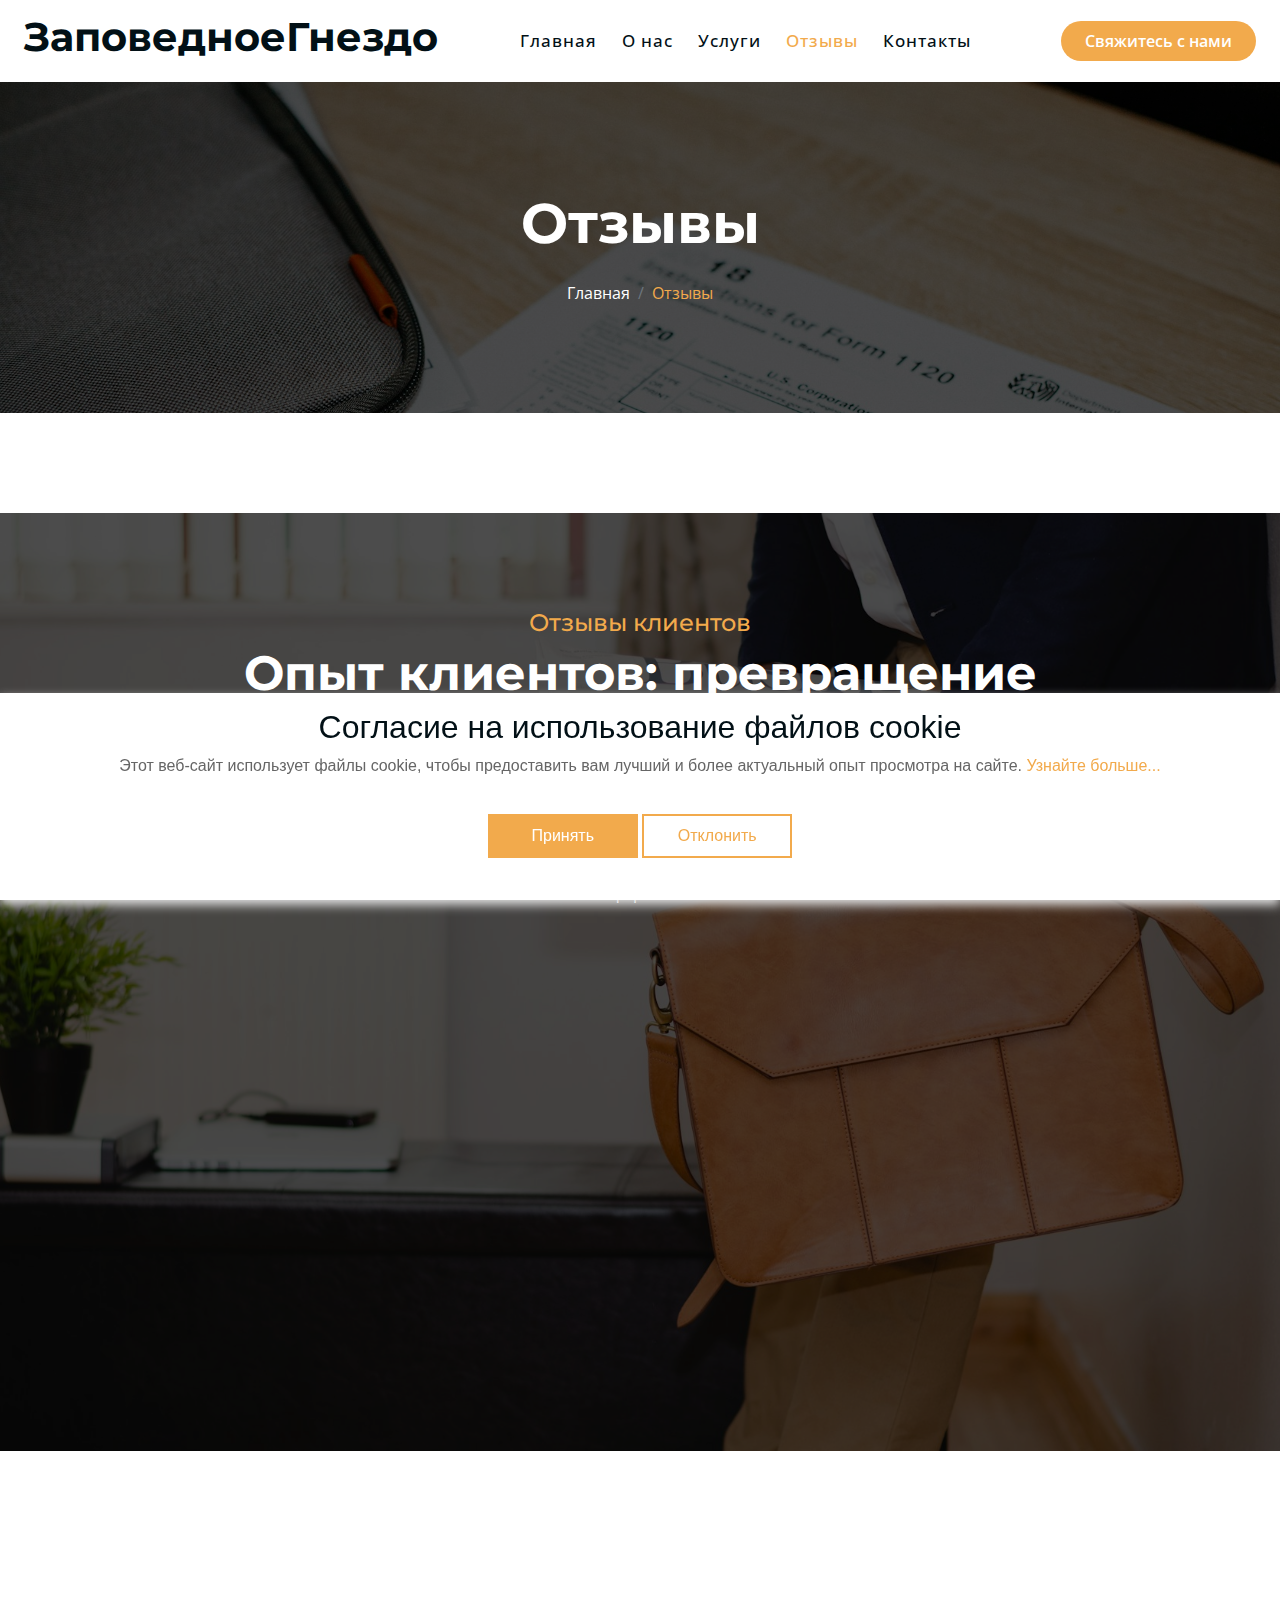
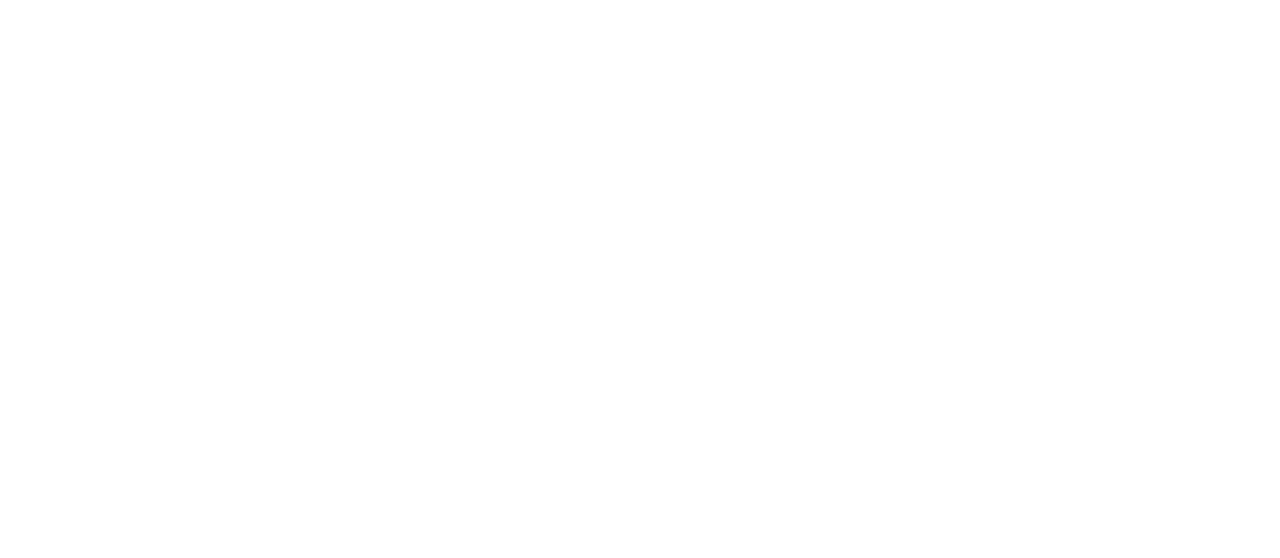
==== testimonial.html @ ce2cd8a4 "WIP" ====
<!DOCTYPE html>
<html lang="en">
    <head>
        <meta charset="utf-8" />
        <title>ЗаповедноеГнездо</title>
        <meta content="width=device-width, initial-scale=1.0" name="viewport" />
        <meta content="" name="keywords" />
        <meta content="" name="description" />

        <!-- Google Web Fonts -->
        <link rel="preconnect" href="https://fonts.googleapis.com" />
        <link rel="preconnect" href="https://fonts.gstatic.com" crossorigin />
        <link
            href="https://fonts.googleapis.com/css2?family=Montserrat:ital,wght@0,100..900;1,100..900&family=Open+Sans:ital,wdth,wght@0,75..100,300..800;1,75..100,300..800&display=swap"
            rel="stylesheet"
        />

        <!-- Icon Font Stylesheet -->
        <link
            rel="stylesheet"
            href="https://use.fontawesome.com/releases/v5.15.4/css/all.css"
        />
        <link
            href="https://cdn.jsdelivr.net/npm/bootstrap-icons@1.4.1/font/bootstrap-icons.css"
            rel="stylesheet"
        />

        <!-- Libraries Stylesheet -->
        <link href="lib/animate/animate.min.css" rel="stylesheet" />
        <link href="lib/lightbox/css/lightbox.min.css" rel="stylesheet" />
        <link
            href="lib/owlcarousel/assets/owl.carousel.min.css"
            rel="stylesheet"
        />

        <!-- Customized Bootstrap Stylesheet -->
        <link href="css/bootstrap.min.css" rel="stylesheet" />

        <link rel="shortcut icon" href="img/favicon.ico" type="image/x-icon" />

        <!-- Template Stylesheet -->
        <link href="css/style.css" rel="stylesheet" />
    </head>

    <body>
        <!-- Spinner Start -->
        <div
            id="spinner"
            class="show bg-white position-fixed translate-middle w-100 vh-100 top-50 start-50 d-flex align-items-center justify-content-center"
        >
            <div
                class="spinner-border text-primary"
                style="width: 3rem; height: 3rem"
                role="status"
            >
                <span class="sr-only">Loading...</span>
            </div>
        </div>
        <!-- Spinner End -->

        <!-- Navbar & Hero Start -->
        <div class="container-fluid nav-bar sticky-top px-4 py-2 py-lg-0">
            <nav class="navbar navbar-expand-lg navbar-light">
                <a href="" class="navbar-brand p-0">
                    <h1 class="display-6 text-dark">ЗаповедноеГнездо</h1>
                    <!-- <img src="img/logo.png" alt="Логотип"> -->
                </a>
                <button
                    class="navbar-toggler"
                    type="button"
                    data-bs-toggle="collapse"
                    data-bs-target="#navbarCollapse"
                >
                    <span class="fa fa-bars"></span>
                </button>
                <div class="collapse navbar-collapse" id="navbarCollapse">
                    <div class="navbar-nav mx-auto py-0">
                        <a href="index.html" class="nav-item nav-link"
                            >Главная</a
                        >
                        <a href="about.html" class="nav-item nav-link">О нас</a>
                        <a href="service.html" class="nav-item nav-link"
                            >Услуги</a
                        >
                        <a
                            href="testimonial.html"
                            class="nav-item nav-link active"
                            >Отзывы</a
                        >
                        <a href="contact.html" class="nav-item nav-link"
                            >Контакты</a
                        >
                    </div>
                    <a
                        href="contact.html"
                        class="btn btn-primary rounded-pill py-2 px-4 flex-shrink-0"
                        >Свяжитесь с нами</a
                    >
                </div>
            </nav>
        </div>
        <!-- Navbar & Hero End -->

        <!-- Header Start -->
        <div class="container-fluid bg-breadcrumb bg3">
            <div class="container text-center py-5" style="max-width: 900px">
                <h4
                    class="text-white display-4 mb-4 wow fadeInDown"
                    data-wow-delay="0.1s"
                >
                    Отзывы
                </h4>
                <ol
                    class="breadcrumb d-flex justify-content-center mb-0 wow fadeInDown"
                    data-wow-delay="0.3s"
                >
                    <li class="breadcrumb-item">
                        <a href="index.html">Главная</a>
                    </li>
                    <li class="breadcrumb-item active text-primary">Отзывы</li>
                </ol>
            </div>
        </div>
        <!-- Header End -->

        <!-- Testimonial Start -->
        <div class="container-fluid testimonial py-5" style="margin-top: 100px">
            <div class="container py-5">
                <div
                    class="text-center mx-auto pb-5 wow fadeInUp"
                    data-wow-delay="0.2s"
                    style="max-width: 800px"
                >
                    <h4 class="text-primary">Отзывы клиентов</h4>
                    <h1 class="display-5 text-white mb-4">
                        Опыт клиентов: превращение отдыха в успешные истории
                    </h1>
                    <p class="text-white mb-0">
                        Мы гордимся положительным влиянием, которое оказываем на
                        отдых наших клиентов. Наша приверженность качеству и
                        инновационным решениям помогли многим клиентам
                        насладиться комфортом во время бронирования отелей,
                        загородных домов и баз отдыха. Читайте отзывы ниже,
                        чтобы узнать, как наши услуги по организации отдыха
                        сделали их путешествия незабываемыми и комфортными.
                    </p>
                </div>
                <div
                    class="owl-carousel testimonial-carousel wow fadeInUp"
                    data-wow-delay="0.2s"
                >
                    <div class="testimonial-item p-4">
                        <p class="text-white fs-4 mb-4">
                            “Работа с этой командой стала переломным моментом в
                            организации моего отдыха. Их рекомендации по
                            бронированию отелей и загородных комплексов открыли
                            невероятные возможности для комфортного
                            времяпрепровождения. Персонализированная поддержка
                            помогла мне подобрать идеальные варианты для отдыха.
                            Я в восторге от результата и настоятельно рекомендую
                            их услуги всем, кто планирует отдых.”
                        </p>
                        <div class="testimonial-inner">
                            <div class="testimonial-img">
                                <img
                                    src="img/testimonial-1.jpg"
                                    class="img-fluid"
                                    alt="Image"
                                />
                                <div
                                    class="testimonial-quote btn-lg-square rounded-circle"
                                >
                                    <i class="fa fa-quote-right fa-2x"></i>
                                </div>
                            </div>
                            <div class="ms-4">
                                <h4>Иван Петров</h4>
                                <div class="d-flex text-primary">
                                    <i class="fas fa-star"></i>
                                    <i class="fas fa-star"></i>
                                    <i class="fas fa-star"></i>
                                    <i class="fas fa-star"></i>
                                    <i class="fas fa-star text-white"></i>
                                </div>
                            </div>
                        </div>
                    </div>
                    <div class="testimonial-item p-4">
                        <p class="text-white fs-4 mb-4">
                            “Сначала я сомневалась в организации отдыха, но
                            помощь этой команды полностью изменила моё мнение.
                            Их комплексный подход к бронированию загородных
                            домов и вниманию к деталям внушил мне уверенность в
                            своих решениях. Полученные рекомендации привели к
                            прекрасным результатам, и теперь я вижу загородные
                            комплексы как важную часть моего отдыха.”
                        </p>
                        <div class="testimonial-inner">
                            <div class="testimonial-img">
                                <img
                                    src="img/testimonial-2.jpg"
                                    class="img-fluid"
                                    alt="Image"
                                />
                                <div
                                    class="testimonial-quote btn-lg-square rounded-circle"
                                >
                                    <i class="fa fa-quote-right fa-2x"></i>
                                </div>
                            </div>
                            <div class="ms-4">
                                <h4>Анна Смирнова</h4>
                                <div class="d-flex text-primary">
                                    <i class="fas fa-star"></i>
                                    <i class="fas fa-star"></i>
                                    <i class="fas fa-star"></i>
                                    <i class="fas fa-star"></i>
                                    <i class="fas fa-star text-white"></i>
                                </div>
                            </div>
                        </div>
                    </div>
                    <div class="testimonial-item p-4">
                        <p class="text-white fs-4 mb-4">
                            “Знания и профессионализм этой команды не имеют
                            равных. Их анализ рынка загородных домов и советы по
                            организации отдыха были бесценны. Я особенно был
                            впечатлён тем, как они помогли мне интегрировать мои
                            личные предпочтения с возможностями на базе отдыха.
                            Их приверженность к моему комфорту очевидна, и я
                            благодарен за их поддержку.”
                        </p>
                        <div class="testimonial-inner">
                            <div class="testimonial-img">
                                <img
                                    src="img/testimonial-3.jpg"
                                    class="img-fluid"
                                    alt="Image"
                                />
                                <div
                                    class="testimonial-quote btn-lg-square rounded-circle"
                                >
                                    <i class="fa fa-quote-right fa-2x"></i>
                                </div>
                            </div>
                            <div class="ms-4">
                                <h4>Сергей Иванов</h4>
                                <div class="d-flex text-primary">
                                    <i class="fas fa-star"></i>
                                    <i class="fas fa-star"></i>
                                    <i class="fas fa-star"></i>
                                    <i class="fas fa-star"></i>
                                    <i class="fas fa-star text-white"></i>
                                </div>
                            </div>
                        </div>
                    </div>
                </div>
            </div>
        </div>
        <!-- Testimonial End -->

        <!-- Footer Start -->
        <div
            class="container-fluid footer py-5 wow fadeIn"
            data-wow-delay="0.2s"
        >
            <div class="container py-5">
                <div class="row g-5">
                    <div class="col-md-6 col-lg-6 col-xl-4">
                        <div class="footer-item">
                            <a href="index.html" class="p-0">
                                <h4 class="text-white mb-4">
                                    ЗаповедноеГнездо
                                </h4>
                            </a>
                            <p class="mb-2">
                                Мы предлагаем широкий выбор вариантов для
                                бронирования отелей, загородных домов и баз
                                отдыха. На нашем сайте вы найдете всю
                                необходимую информацию о лучших местах для
                                отдыха и сможете сделать свой выбор, основываясь
                                на ваших предпочтениях и бюджете.
                            </p>
                            <div class="d-flex align-items-center">
                                <i
                                    class="fas fa-map-marker-alt text-primary me-3"
                                ></i>
                                <p class="text-white mb-0">
                                    Бизнес Центр Алтын Заман, пр-т. Сейфуллина
                                    498, Алматы 050000, Казахстан
                                </p>
                            </div>
                            <div class="d-flex align-items-center">
                                <i
                                    class="fas fa-envelope text-primary me-3"
                                ></i>
                                <p class="text-white mb-0">
                                    reserve_nest@gmail.com
                                </p>
                            </div>
                            <div class="d-flex align-items-center">
                                <i
                                    class="fa fa-phone-alt text-primary me-3"
                                ></i>
                                <p class="text-white mb-0">+77013839966</p>
                            </div>
                        </div>
                    </div>
                    <div class="col-md-6 col-lg-6 col-xl-3">
                        <div class="footer-item">
                            <h4 class="text-white mb-4">Быстрые ссылки</h4>
                            <a href="index.html"
                                ><i class="fas fa-angle-right me-2"></i>
                                Главная</a
                            >
                            <a href="about.html"
                                ><i class="fas fa-angle-right me-2"></i> О
                                нас</a
                            >
                            <a href="contact.html"
                                ><i class="fas fa-angle-right me-2"></i>
                                Свяжитесь с нами</a
                            >
                            <a href="terms-of-use.html"
                                ><i class="fas fa-angle-right me-2"></i> Условия
                                использования</a
                            >
                            <a href="privacy-policy.html"
                                ><i class="fas fa-angle-right me-2"></i>
                                Политика конфиденциальности</a
                            >
                        </div>
                    </div>
                    <div class="col-md-6 col-lg-6 col-xl-5">
                        <div class="footer-item">
                            <h4 class="text-white mb-4">Часы работы</h4>
                            <div class="opening-date mb-3 pb-3">
                                <div class="opening-clock flex-shrink-0">
                                    <h6 class="text-white mb-0 me-auto">
                                        Понедельник - Пятница:
                                    </h6>
                                    <p class="mb-0">
                                        <i
                                            class="fas fa-clock text-primary me-2"
                                        ></i>
                                        11:00 - 16:00
                                    </p>
                                </div>
                                <div class="opening-clock flex-shrink-0">
                                    <h6 class="text-white mb-0 me-auto">
                                        Суббота - Воскресенье:
                                    </h6>
                                    <p class="mb-0">
                                        <i
                                            class="fas fa-clock text-primary me-2"
                                        ></i>
                                        09:00 - 17:00
                                    </p>
                                </div>
                                <div class="opening-clock flex-shrink-0">
                                    <h6 class="text-white mb-0 me-auto">
                                        Праздничные дни:
                                    </h6>
                                    <p class="mb-0">
                                        <i
                                            class="fas fa-clock text-primary me-2"
                                        ></i>
                                        09:00 - 17:00
                                    </p>
                                </div>
                            </div>
                            <div>
                                <p class="text-white mb-2">
                                    Принимаемые способы оплаты
                                </p>
                                <img
                                    src="img/payment.png"
                                    class="img-fluid"
                                    alt="Image"
                                />
                            </div>
                        </div>
                    </div>
                </div>
            </div>
        </div>

        <!-- Footer End -->

        <!-- Back to Top -->
        <a
            href="#"
            class="btn btn-primary btn-lg-square rounded-circle back-to-top"
            ><i class="fa fa-arrow-up"></i
        ></a>

        <!-- Cookie banner -->
        <div class="cookie-wrapper show">
            <div>
                <i class="bx bx-cookie"></i>
                <h2 style="text-align: center">
                    Согласие на использование файлов cookie
                </h2>
            </div>

            <div class="data">
                <p>
                    Этот веб-сайт использует файлы cookie, чтобы предоставить
                    вам лучший и более актуальный опыт просмотра на сайте.
                    <a href="#">Узнайте больше...</a>
                </p>
            </div>

            <div class="buttons">
                <button class="cookie-button" id="acceptBtn">Принять</button>
                <button class="cookie-button" id="declineBtn">Отклонить</button>
            </div>
        </div>
        <!-- End Cookie banner -->

        <!-- JavaScript Libraries -->
        <script src="https://ajax.googleapis.com/ajax/libs/jquery/3.6.4/jquery.min.js"></script>
        <script src="https://cdn.jsdelivr.net/npm/bootstrap@5.0.0/dist/js/bootstrap.bundle.min.js"></script>
        <script src="lib/wow/wow.min.js"></script>
        <script src="lib/easing/easing.min.js"></script>
        <script src="lib/waypoints/waypoints.min.js"></script>
        <script src="lib/counterup/counterup.min.js"></script>
        <script src="lib/lightbox/js/lightbox.min.js"></script>
        <script src="lib/owlcarousel/owl.carousel.min.js"></script>

        <!-- Template Javascript -->
        <script src="js/main.js"></script>
        <script src="js/cookiebanner.js"></script>
    </body>
</html>
---- css/style.css ----
/*** Spinner Start ***/
/*** Spinner ***/
#spinner {
    opacity: 0;
    visibility: hidden;
    transition: opacity 0.5s ease-out, visibility 0s linear 0.5s;
    z-index: 99999;
}

#spinner.show {
    transition: opacity 0.5s ease-out, visibility 0s linear 0s;
    visibility: visible;
    opacity: 1;
}
/*** Spinner End ***/

.back-to-top {
    position: fixed;
    right: 30px;
    bottom: 30px;
    transition: 0.5s;
    z-index: 99;
}

/*** Button Start ***/
.btn {
    font-weight: 600;
    transition: 0.5s;
}

.btn-square {
    width: 32px;
    height: 32px;
}

.btn-sm-square {
    width: 34px;
    height: 34px;
}

.btn-md-square {
    width: 44px;
    height: 44px;
}

.btn-lg-square {
    width: 56px;
    height: 56px;
}

.btn-xl-square {
    width: 66px;
    height: 66px;
}

.btn-square,
.btn-sm-square,
.btn-md-square,
.btn-lg-square,
.btn-xl-square {
    padding: 0;
    display: flex;
    align-items: center;
    justify-content: center;
    font-weight: normal;
}

.btn.btn-primary {
    color: var(--bs-white);
    border: none;
}

.btn.btn-primary:hover {
    background: var(--bs-dark);
}

.btn.btn-light {
    color: var(--bs-primary);
    border: none;
}

.btn.btn-light:hover {
    color: var(--bs-white);
    background: var(--bs-primary);
}

.btn.btn-dark {
    color: var(--bs-white);
    border: none;
}

.btn.btn-dark:hover {
    color: var(--bs-primary);
    background: var(--bs-light);
}

/*** Navbar Start ***/
.nav-bar {
    background: var(--bs-white);
}

.sticky-top {
    transition: 1s;
}

.navbar-light .navbar-nav .nav-link {
    position: relative;
    margin-right: 25px;
    padding: 35px 0;
    letter-spacing: 1px;
    color: var(--bs-dark);
    font-size: 17px;
    font-weight: 500;
    outline: none;
    transition: 0.5s;
}

.sticky-top .navbar-light .navbar-nav .nav-link {
    padding: 20px 0;
    color: var(--bs-dark);
}

.navbar-light .navbar-nav .nav-link:hover,
.navbar-light .navbar-nav .nav-link.active {
    color: var(--bs-primary);
}

.navbar-light .navbar-brand img {
    max-height: 60px;
    transition: 0.5s;
}

.sticky-top .navbar-light .navbar-brand img {
    max-height: 50px;
}

.navbar .dropdown-toggle::after {
    border: none;
    content: '\f107';
    font-family: 'Font Awesome 5 Free';
    font-weight: 600;
    vertical-align: middle;
    margin-left: 8px;
}

.dropdown .dropdown-menu a:hover {
    background: var(--bs-primary);
    color: var(--bs-white);
}

.navbar .nav-item:hover .dropdown-menu {
    transform: rotateX(0deg);
    visibility: visible;
    margin-top: 8px !important;
    background: var(--bs-light);
    transition: 0.5s;
    opacity: 1;
}

@media (min-width: 992px) {
    .navbar .nav-item .dropdown-menu {
        display: block;
        visibility: hidden;
        top: 100%;
        transform: rotateX(-75deg);
        transform-origin: 0% 0%;
        border: 0;
        border-radius: 10px;
        margin-top: 8px !important;
        transition: 0.5s;
        opacity: 0;
    }
}

@media (max-width: 991px) {
    .navbar.navbar-expand-lg .navbar-toggler {
        padding: 8px 15px;
        border: 1px solid var(--bs-primary);
        color: var(--bs-primary);
    }

    .sticky-top .navbar-light .navbar-nav .nav-link {
        padding: 12px 0;
    }
}
/*** Navbar End ***/

/*** Carousel Hero Header Start ***/
.header-carousel .header-carousel-item img {
    object-fit: cover;
}

@media (min-width: 1200px) {
    .header-carousel .header-carousel-item,
    .header-carousel .header-carousel-item img {
        height: 700px;
    }
}

@media (max-width: 1199px) {
    .header-carousel .header-carousel-item,
    .header-carousel .header-carousel-item img {
        height: 1200px;
    }
}

@media (max-width: 772px) {
    .header-carousel .header-carousel-item,
    .header-carousel .header-carousel-item img {
        height: 700px;
    }
}

.header-carousel .owl-nav .owl-prev {
    display: none;
}

.header-carousel .owl-nav .owl-next {
    position: absolute;
    width: 60px;
    height: 60px;
    bottom: -60px;
    right: 50%;
    transform: translateY(-50%);
    margin-right: -60px;
    border-radius: 60px;
    background: var(--bs-primary);
    color: var(--bs-white);
    font-size: 26px;
    display: flex;
    align-items: center;
    justify-content: center;
    transition: 0.5s;
}
.header-carousel .owl-nav .owl-next:hover {
    box-shadow: inset 0 0 100px 0 var(--bs-light);
    color: var(--bs-primary);
}

.header-carousel .owl-nav .owl-next i {
    position: relative;
    width: 100%;
    height: 100%;
    display: flex;
    align-items: center;
    justify-content: center;
    animation-name: carousel-next-btn;
    animation-duration: 4s;
    animation-delay: 1s;
    animation-iteration-count: infinite;
    transition: 1s;
}

@keyframes carousel-next-btn {
    0% {
        margin-top: 35%;
    }
    50% {
        margin-bottom: 70%;
    }
    100% {
        margin-top: 35%;
    }
}

.header-carousel .header-carousel-item .carousel-caption {
    position: absolute;
    width: 100%;
    height: 100%;
    left: 0;
    bottom: 0;
    background: rgba(0, 0, 0, 0.7);
    display: flex;
    align-items: center;
}

.carousel-caption .ticket-form {
    background: rgba(255, 255, 255, 0.4);
    border-radius: 10px;
}

.header-carousel .header-carousel-item img {
    animation-name: image-zoom;
    animation-duration: 10s;
    animation-delay: 1s;
    animation-iteration-count: infinite;
    animation-direction: alternate;
    transition: 1s;
}

@keyframes image-zoom {
    0% {
        width: 100%;
        height: 100%;
    }

    25% {
        width: 115%;
        height: 115%;
    }

    50% {
        width: 130%;
        height: 130%;
    }

    75% {
        width: 120%;
        height: 120%;
    }

    100% {
        width: 100%;
        height: 100%;
    }
}
/*** Carousel Hero Header End ***/

/*** Single Page Hero Header Start ***/
.bg-breadcrumb {
    position: relative;
    overflow: hidden;
    background-position: center center;
    background-repeat: no-repeat;
    background-size: cover;
    padding: 60px 0 60px 0;
    transition: 0.5s;
    background: linear-gradient(rgba(0, 0, 0, 0.7), rgba(0, 0, 0, 0.7)),
        url(../img/carousel-1.jpg);
}

.bg1 {
    background: linear-gradient(rgba(0, 0, 0, 0.7), rgba(0, 0, 0, 0.7)),
        url(../img/carousel-3.jpg);
    background-repeat: no-repeat !important;
    background-size: cover !important;
}

.bg2 {
    background: linear-gradient(rgba(0, 0, 0, 0.7), rgba(0, 0, 0, 0.7)),
        url(../img/carousel-4.jpg);
    background-repeat: no-repeat !important;
    background-size: cover !important;
}

.bg3 {
    background: linear-gradient(rgba(0, 0, 0, 0.7), rgba(0, 0, 0, 0.7)),
        url(../img/carousel-5.jpg);
    background-repeat: no-repeat !important;
    background-size: cover !important;
}

.bg4 {
    background: linear-gradient(rgba(0, 0, 0, 0.7), rgba(0, 0, 0, 0.7)),
        url(../img/carousel-6.jpg);
    background-repeat: no-repeat !important;
    background-size: cover !important;
}

.bg-breadcrumb .breadcrumb {
    position: relative;
}

.bg-breadcrumb .breadcrumb .breadcrumb-item a {
    color: var(--bs-white);
}
/*** Single Page Hero Header End ***/

/*** Feature Start ***/
.feature .feature-item {
    position: relative;
    border-radius: 10px;
    background: var(--bs-light);
}

@media (max-width: 772px) {
    .feature .feature-item p {
        display: -webkit-box;
        -webkit-line-clamp: 4;
        -webkit-box-orient: vertical;
        overflow: hidden;
    }
}

.feature-item .feature-content {
    position: absolute;
    width: 100%;
    height: 100%;
    bottom: 0;
    left: 0;
    margin-top: 0;
    margin-right: 0;
    background: rgba(0, 0, 0, 0.7);
    border-radius: 10px;
    z-index: 2;
}

.feature-item .feature-content .feature-content-inner {
    position: relative;
    z-index: 5;
}
/*** Feature End ***/

/*** Service Start ***/
.service {
    position: relative;
    overflow: hidden;
    background-image: url(../img/carousel-3.jpg);
    background-position: center center;
    background-repeat: no-repeat;
    background-size: cover;
}

.service::before {
    content: '';
    width: 100%;
    height: 100%;
    position: absolute;
    top: 0;
    left: 0;
    background: rgba(0, 0, 0, 0.7);
    z-index: 1;
}

.service .service-section {
    position: relative;
    z-index: 5;
}

.service .service-days {
    border-radius: 10px;
    background: var(--bs-white);
}

.service .service-item {
    position: relative;
    height: 100%;
    text-align: center;
    border-radius: 10px;
    background: var(--bs-white);
    z-index: 1;
}

.service .service-item::after {
    content: '';
    position: absolute;
    width: 100%;
    height: 0;
    bottom: 0;
    left: 0;
    border-radius: 10px;
    background: var(--bs-primary);
    transition: 0.5s;
    z-index: 2;
}

.service .service-item:hover:after {
    height: 100%;
}

.service .service-item i {
    color: var(--bs-primary);
    transition: 0.5s;
}

.service .service-item:hover i {
    color: var(--bs-white);
}

.service .service-item .service-content {
    position: relative;
    z-index: 3;
}

.service .service-item .service-content p {
    transition: 0.5s;
}

.service .service-item:hover .service-content p {
    color: var(--bs-white);
}

.service .service-item .service-content a.h4 {
    transition: 0.5s;
}

.service .service-item:hover .service-content a.h4:hover {
    color: var(--bs-white);
}
/*** Service End ***/

/*** Attractions Start ***/
.attractions {
    position: relative;
    overflow: hidden;
}

.attractions::after {
    content: '';
    width: 100%;
    height: 70%;
    position: absolute;
    overflow: hidden;
    top: 0;
    left: 0;
    background: linear-gradient(rgba(0, 0, 0, 0.7), rgba(0, 0, 0, 0.7)),
        url(../img/carousel-2.jpg) center center no-repeat;
    background-size: cover;
    z-index: -2;
    animation-name: attraction-image-zoom;
    animation-duration: 10s;
    animation-delay: 1s;
    animation-iteration-count: infinite;
    animation-direction: alternate;
    transition: 1s;
}

@keyframes attraction-image-zoom {
    0% {
        width: 100%;
    }

    25% {
        width: 115%;
    }

    50% {
        width: 130%;
    }

    75% {
        width: 120%;
    }

    100% {
        width: 100%;
    }
}

.attractions .attractions-section {
    position: relative;
    z-index: 3;
}

.attractions .attractions-item {
    position: relative;
    border-radius: 10px;
    transition: 0.5s;
    z-index: 1;
}

.attractions .attractions-item::after {
    content: '';
    position: absolute;
    width: 100%;
    height: 0;
    top: 0;
    left: 0;
    border-radius: 10px;
    background: rgba(0, 0, 0, 0.7);
    transition: 0.5s;
    z-index: 2;
}

.attractions .attractions-item:hover:after {
    height: 100%;
}

.attractions .attractions-item .attractions-name {
    position: absolute;
    padding: 10px;
    width: 100%;
    height: 100%;
    top: 50%;
    left: 50%;
    transform: translate(-50%, -50%);
    border-radius: 10px;
    color: var(--bs-white);
    font-size: 24px;
    font-weight: 600;
    display: flex;
    align-items: center;
    justify-content: center;
    transition: 0.5s;
    z-index: 3;
    opacity: 0;
}

.attractions .attractions-item:hover .attractions-name {
    opacity: 1;
}

.attractions-carousel .owl-stage-outer {
    margin-top: 58px;
}

.attractions .owl-nav .owl-prev {
    position: absolute;
    top: -58px;
    left: 0;
    background: var(--bs-primary);
    color: var(--bs-white);
    padding: 6px 35px;
    border-radius: 30px;
    transition: 0.5s;
}

.attractions .owl-nav .owl-prev:hover {
    background: var(--bs-white);
    color: var(--bs-primary);
}

.attractions .owl-nav .owl-next {
    position: absolute;
    top: -58px;
    right: 0;
    background: var(--bs-primary);
    color: var(--bs-white);
    padding: 6px 35px;
    border-radius: 30px;
    transition: 0.5s;
}

.attractions .owl-nav .owl-next:hover {
    background: var(--bs-white);
    color: var(--bs-primary);
}
/*** Attractions End ***/

/*** Gallery Start ***/
.gallery .gallery-item {
    position: relative;
    overflow: hidden;
    height: 100%;
    border-radius: 10px;
}

.gallery .gallery-item img {
    transition: 0.5s;
}

.gallery .gallery-item:hover img {
    transform: scale(1.2);
}

.gallery .gallery-item::after {
    content: '';
    position: absolute;
    width: 0;
    height: 0;
    top: 50%;
    left: 50%;
    transform: translate(-50%, -50%);
    border-radius: 10px;
    background: rgba(0, 0, 0, 0.4);
    transition: 0.5s;
    z-index: 1;
}

.gallery .gallery-item:hover::after {
    width: 100%;
    height: 100%;
}

.gallery .gallery-item .search-icon {
    position: absolute;
    top: 50%;
    left: 50%;
    transform: translate(-50%, -50%);
    transition: 0.5s;
    z-index: 5;
    opacity: 0;
}

.gallery .gallery-item:hover .search-icon {
    opacity: 1;
}
/*** Gallery End ***/

/*** Blog Start ***/
.blog .blog-item {
    border-radius: 10px;
}

.blog .blog-item .blog-img {
    position: relative;
    overflow: hidden;
    border-top-left-radius: 10px;
    border-top-right-radius: 10px;
    transition: 0.5s;
}

.blog .blog-item .blog-img img {
    transition: 0.5s;
}

.blog .blog-item:hover .blog-img img {
    transform: scale(1.2);
}

.blog .blog-item .blog-img::after {
    content: '';
    position: absolute;
    width: 100%;
    height: 100%;
    top: 0;
    left: 0;
    border-top-left-radius: 10px;
    border-top-right-radius: 10px;
    background: rgba(0, 0, 0, 0.3);
    z-index: 1;
}

.blog .blog-item .blog-img .blog-category {
    position: absolute;
    top: 25px;
    left: 25px;
    border-radius: 10px;
    color: var(--bs-white);
    background: var(--bs-primary);
    z-index: 5;
}

.blog .blog-item .blog-img .blog-date {
    position: absolute;
    bottom: 25px;
    left: 25px;
    color: var(--bs-white);
    z-index: 5;
}

.blog .blog-item .blog-content {
    border-bottom-left-radius: 10px;
    border-bottom-right-radius: 10px;
    background: var(--bs-light);
}
/*** Blog End ***/

/*** Team Start ***/
.team .team-item {
    position: relative;
    background: var(--bs-primary);
    border-radius: 10px;
}

.team-item img {
    object-fit: cover;
}

.team .team-item::after {
    content: '';
    position: absolute;
    width: 100%;
    height: 0;
    top: 0;
    left: 0;
    border-radius: 10px;
    background: var(--bs-dark);
    transition: 0.5s;
    z-index: 1;
}

.team .team-item:hover:after {
    height: 100%;
}

.team .team-item .team-content {
    position: relative;
    text-align: center;
    z-index: 2;
}

.team .team-item .team-content .team-icon {
    background: var(--bs-light);
    border-radius: 10px;
    display: flex;
    display: inline-flex;
}

.team .team-item .team-content h4,
.team .team-item .team-content p {
    transition: 0.5s;
}

.team .team-item:hover .team-content h4 {
    color: var(--bs-primary);
}

.team .team-item .team-content p {
    color: var(--bs-white);
    transition: 0.5s;
}

.team .team-item:hover .team-content p {
    color: var(--bs-body);
}
/*** Team End ***/

/*** Testimonial Start ***/
.testimonial {
    position: relative;
    overflow: hidden;
}

.testimonial::after {
    content: '';
    width: 100%;
    height: 100%;
    position: absolute;
    top: 0;
    left: 0;
    background-image: url(../img/carousel-4.jpg);
    background-position: center center;
    background-repeat: no-repeat;
    background-size: cover;
    z-index: -2;
    animation-name: image-zoom;
    animation-duration: 10s;
    animation-delay: 1s;
    animation-iteration-count: infinite;
    animation-direction: alternate;
    transition: 1s;
}

.testimonial::before {
    content: '';
    width: 100%;
    height: 100%;
    position: absolute;
    top: 0;
    left: 0;
    background: rgba(0, 0, 0, 0.7);
    z-index: -1;
}

.testimonial .testimonial-carousel .testimonial-item {
    text-align: center;
    border-radius: 10px;
    background: rgba(256, 256, 256, 0.2);
}

.testimonial-carousel .testimonial-item .testimonial-inner {
    display: flex;
    justify-content: center;
}

.testimonial-item .testimonial-inner .testimonial-img {
    position: relative;
}

.testimonial-item .testimonial-inner .testimonial-img img {
    width: 100px;
    height: 100px;
    border-radius: 100px;
    border: 2px solid var(--bs-white);
}

.testimonial-item .testimonial-inner .testimonial-img .testimonial-quote {
    position: absolute;
    top: 0;
    left: -25px;
    color: var(--bs-white);
    background: var(--bs-primary);
}

.testimonial-carousel .owl-dots {
    display: flex;
    justify-content: center;
}

.testimonial-carousel .owl-dots .owl-dot {
    width: 30px;
    height: 30px;
    border-radius: 30px;
    margin: 20px 10px 0 10px;
    background: var(--bs-primary);
    transition: 0.5s;
}

.testimonial-carousel .owl-dots .owl-dot.active {
    width: 30px;
    height: 30px;
    border-radius: 30px;
    background: var(--bs-light);
    transition: 0.5s;
}

.testimonial-carousel .owl-dots .owl-dot span {
    position: relative;
    margin-top: 50%;
    margin-left: 50%;
    transform: translate(-50%, -50%);
    display: flex;
    align-items: center;
    justify-content: center;
    text-align: center;
}

.testimonial-carousel .owl-dots .owl-dot.active span::after {
    background: var(--bs-primary);
}

.testimonial-carousel .owl-dots .owl-dot span::after {
    content: '';
    width: 15px;
    height: 15px;
    border-radius: 15px;
    position: absolute;
    top: 50%;
    left: 50%;
    transform: translate(-50%, -50%);
    display: flex;
    align-items: center;
    justify-content: center;
    text-align: center;
    background: var(--bs-white);
    transition: 0.5s;
}

.testimonial-carousel .owl-nav {
    position: absolute;
    bottom: -22px;
    right: 50%;
    transform: translateX(-50%);
    margin-right: -210px;
    display: flex;
    align-items: center;
    justify-content: center;
}

.testimonial-carousel .owl-nav .owl-prev {
    font-size: 50px;
    margin-right: 80px;
    color: var(--bs-white);
    transition: 0.5s;
}

.testimonial-carousel .owl-nav .owl-next {
    font-size: 50px;
    margin-left: 80px;
    color: var(--bs-white);
    transition: 0.5s;
}

.testimonial-carousel .owl-nav .owl-prev:hover,
.testimonial-carousel .owl-nav .owl-next:hover {
    color: var(--bs-primary);
}
/*** Testimonial End ***/

/*** Footer Start ***/
.footer {
    background: var(--bs-dark);
}

.footer .footer-item {
    display: flex;
    flex-direction: column;
}

.footer .footer-item a {
    line-height: 35px;
    color: var(--bs-body);
    transition: 0.5s;
}

.footer .footer-item p {
    line-height: 35px;
}

.footer .footer-item a:hover {
    color: var(--bs-primary);
}

.footer .footer-item .footer-btn a,
.footer .footer-item .footer-btn a i {
    transition: 0.5s;
}

.footer .footer-item .footer-btn a:hover {
    background: var(--bs-white);
}

.footer .footer-item .footer-btn a:hover i {
    color: var(--bs-primary);
}

.footer .footer-item .opening-date {
    border-bottom: 1px solid rgba(255, 255, 255, 0.08);
}

.footer .footer-item .opening-date .opening-clock {
    display: flex;
    align-items: center;
    line-height: 35px;
}
/*** Footer End ***/

/*** copyright Start ***/
.copyright {
    border-top: 1px solid rgba(255, 255, 255, 0.08);
    background: var(--bs-dark);
}
/*** copyright end ***/
.cookie-wrapper {
    position: fixed;
    bottom: 0px;
    left: 0px;
    width: 100%;
    background: #fff;
    padding: 15px 25px 22px;
    transition: right 0.3s ease;
    box-shadow: 0 5px 10px rgb(224, 224, 224);
    z-index: 999;
}

@media (max-width: 992px) {
    .cookie-wrapper {
        width: 100%;
        bottom: 0;
        left: 0;
    }
}

.cookie-wrapper * {
    font-family: 'Raleway', sans-serif;
}

.cookie-wrapper .show {
    right: 20px;
}

.hidden {
    display: none;
}
header i {
    color: #f2aa4cff;
    font-size: 32px;
    text-align: center;
}
header h2 {
    color: #f2aa4cff;
    font-weight: 500;
    text-align: center;
}
.data {
    text-align: center;
}
.data p a {
    color: #f2aa4cff;
    text-decoration: none;
    text-align: center !important;
}
.data p a:hover {
    text-decoration: underline;
}
.buttons {
    padding: 20px 0px;
    text-align: center;
}
.buttons .cookie-button {
    border: 2px solid #f2aa4cff;
    color: #fff;
    padding: 8px 0;
    background: #f2aa4cff;
    cursor: pointer;
    width: calc(100% / 2 - 10px);
    transition: all 0.5s ease;
    max-width: 150px;
    border-radius: 0px;
}
.buttons #acceptBtn:hover {
    background-color: transparent;
    color: #f2aa4cff;
}
#declineBtn {
    background-color: #fff;
    color: #f2aa4cff;
}
#declineBtn:hover {
    background-color: #f2aa4cff;
    color: #fff;
}
/* Footer Style */
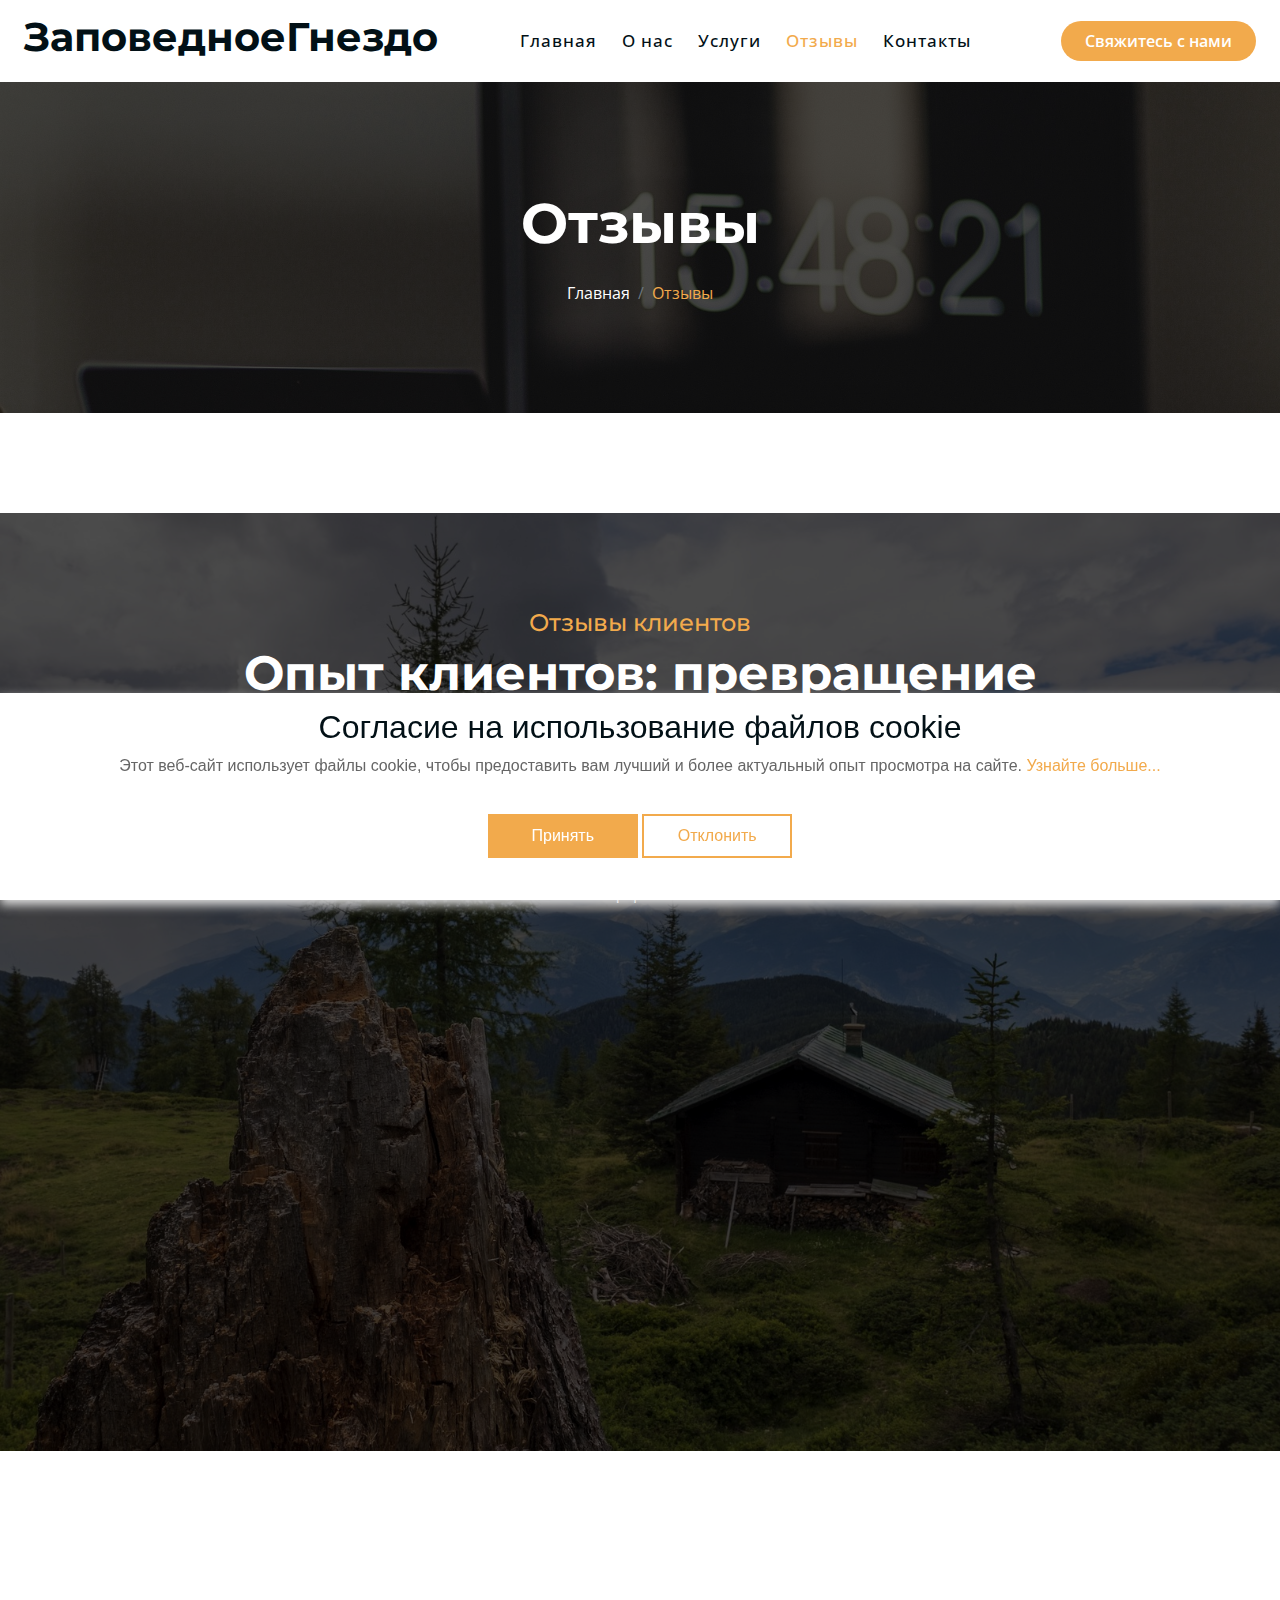
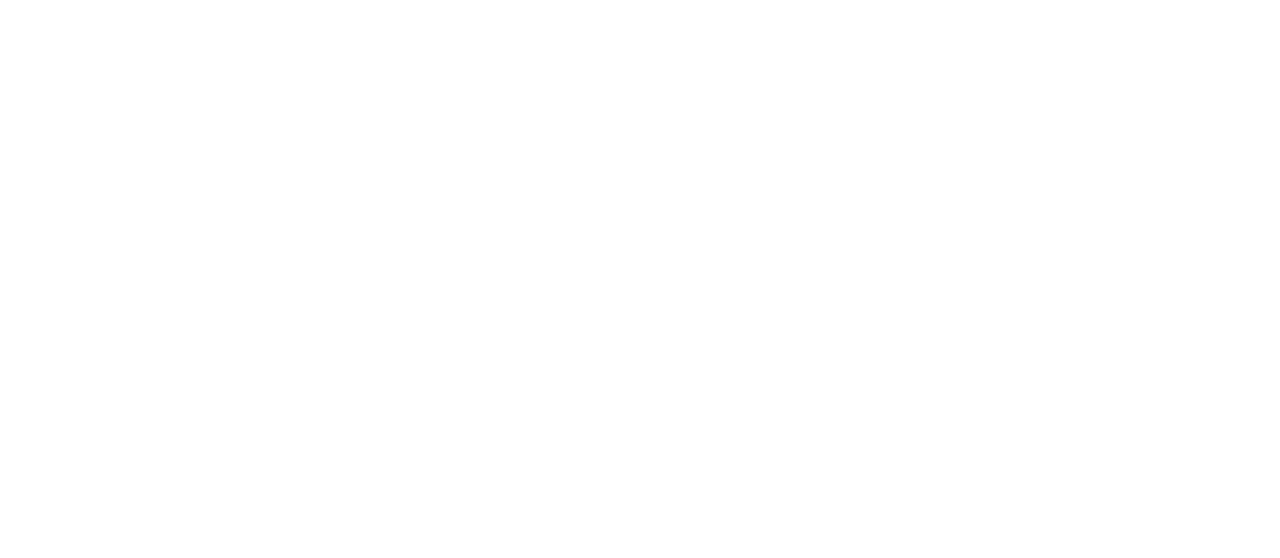
==== commit f4403282: "WIP" ====
--- a/testimonial.html
+++ b/testimonial.html
@@ -180,7 +180,7 @@
                                     <i class="fas fa-star"></i>
                                     <i class="fas fa-star"></i>
                                     <i class="fas fa-star"></i>
-                                    <i class="fas fa-star text-white"></i>
+                                    <i class="fas fa-star"></i>
                                 </div>
                             </div>
                         </div>
@@ -215,7 +215,7 @@
                                     <i class="fas fa-star"></i>
                                     <i class="fas fa-star"></i>
                                     <i class="fas fa-star"></i>
-                                    <i class="fas fa-star text-white"></i>
+                                    <i class="fas fa-star"></i>
                                 </div>
                             </div>
                         </div>
@@ -250,7 +250,7 @@
                                     <i class="fas fa-star"></i>
                                     <i class="fas fa-star"></i>
                                     <i class="fas fa-star"></i>
-                                    <i class="fas fa-star text-white"></i>
+                                    <i class="fas fa-star"></i>
                                 </div>
                             </div>
                         </div>
